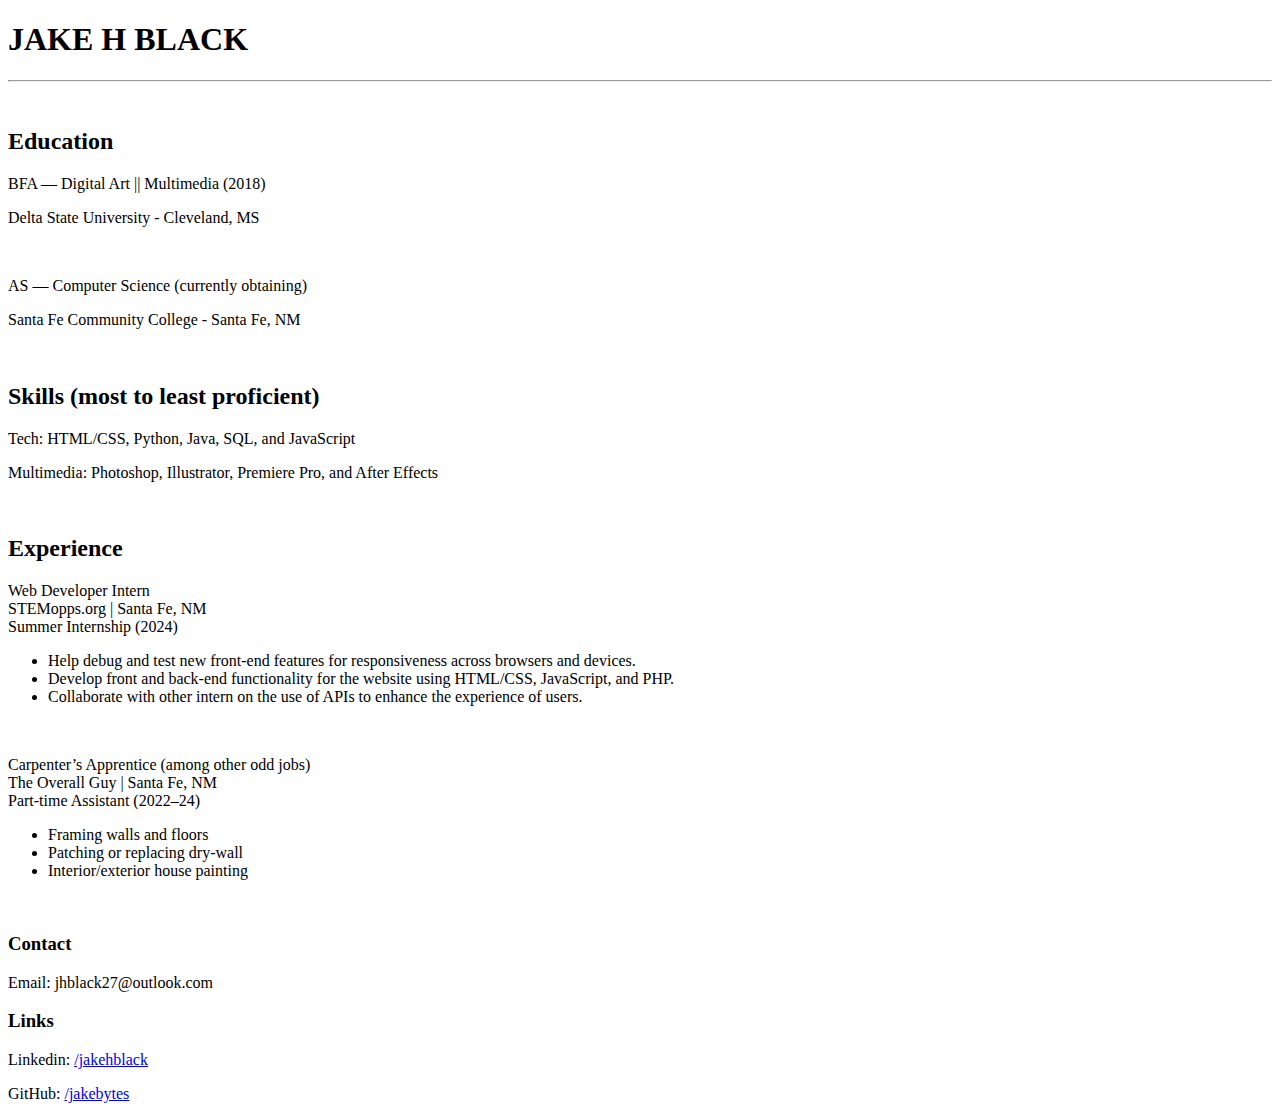
==== docs/index.html @ 110c7e3d "Moves index.html to /docs" ====
<!DOCTYPE html>
<html lang="en-US">
<head>
  <meta charset="utf-8"/>
  <meta name="viewport" content="width=device-width"/>
  <title>My Resume</title>
  <link rel="stylesheet" href="stylesheet.css">
</head>
<body>
  <h1>JAKE H BLACK</h1>
  <hr/>
  <br>
  
  <h2>Education</h2>
  <p>BFA — Digital Art || Multimedia (2018)</p>
  <p>Delta State University - Cleveland, MS</p>
  <br>

  <p>AS — Computer Science (currently obtaining)</p>
  <p>Santa Fe Community College - Santa Fe, NM</p>
  <br>

  <h2>Skills (most to least proficient)</h2>
  <p>Tech: HTML/CSS, Python, Java, SQL, and JavaScript</p>
  <p>Multimedia: Photoshop, Illustrator, Premiere Pro, and After Effects</p>
  <br>

  <h2>Experience</h2>
  <p>Web Developer Intern<br>
     STEMopps.org | Santa Fe, NM<br>
     Summer Internship (2024)
  </p>
  <ul>
    <li>Help debug and test new front-end features for responsiveness across browsers and devices.</li>
    <li>Develop front and back-end functionality for the website using HTML/CSS, JavaScript, and PHP.</li>
    <li>Collaborate with other intern on the use of APIs to enhance the experience of users.</li>
  </ul>
  <br>

  <p>Carpenter’s Apprentice (among other odd jobs)<br>
     The Overall Guy | Santa Fe, NM<br>
     Part-time Assistant (2022–24)
  </p>
  <ul>
    <li>Framing walls and floors</li>
    <li>Patching or replacing dry-wall</li>
    <li>Interior/exterior house painting</li>
  </ul>
  <br>

  <h3>Contact</h3>
  <p>Email: jhblack27@outlook.com</p>
  <h3>Links</h3>
  <p>Linkedin: <a href="https://www.linkedin.com/in/jakehblack">/jakehblack</a></p>
  <p>GitHub: <a href="https://github.com/jakebytes">/jakebytes</a></p>
</body>
</html>
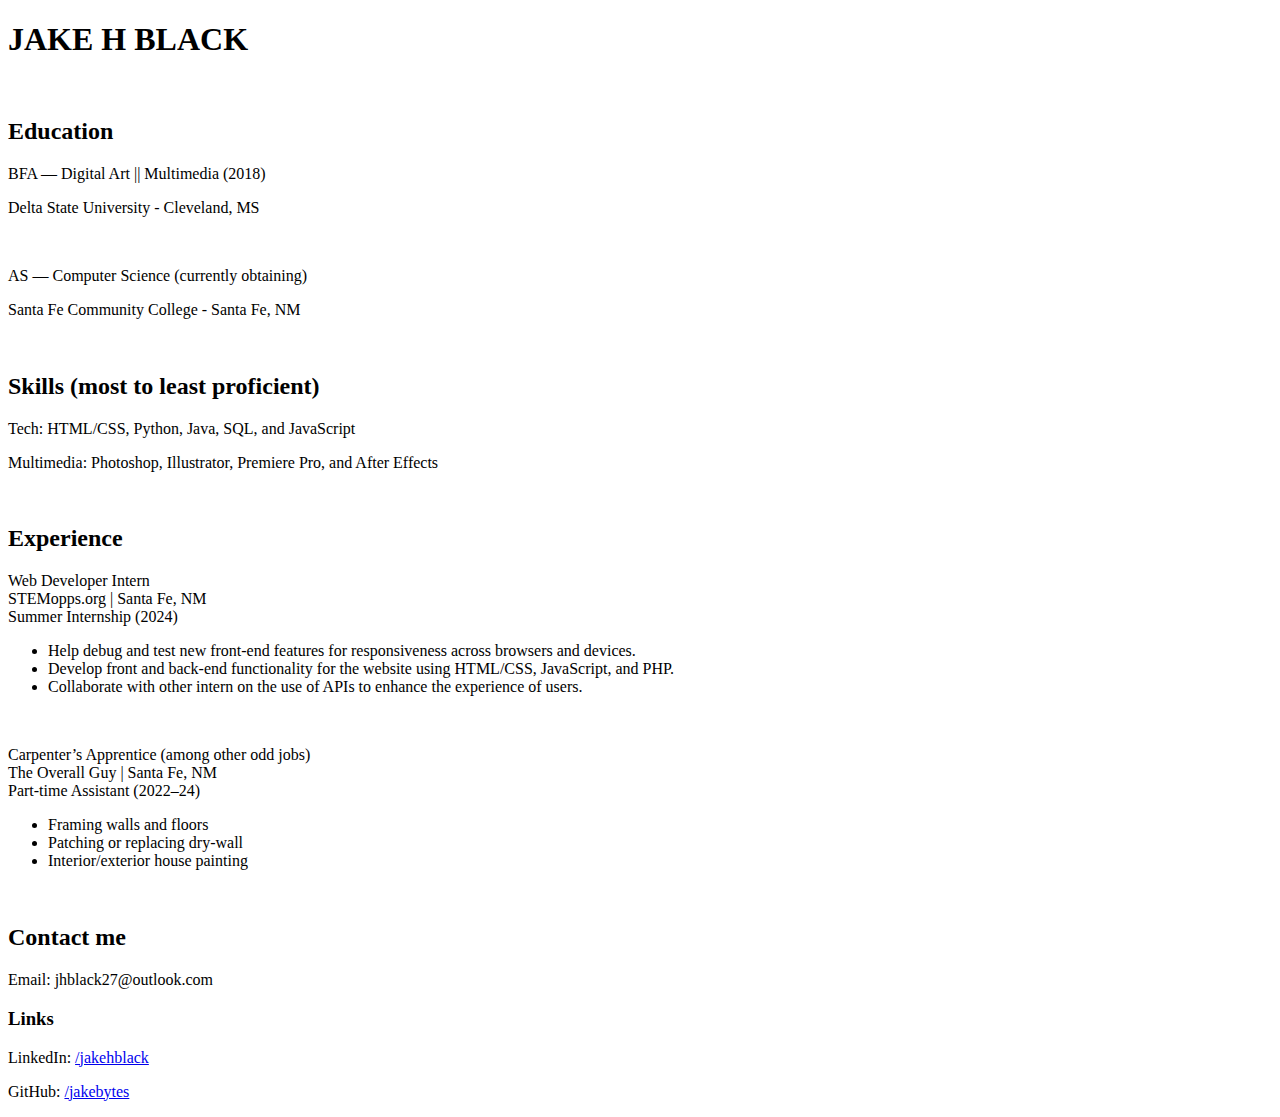
==== commit d55291f0: "Updates index.html" ====
--- a/docs/index.html
+++ b/docs/index.html
@@ -4,13 +4,13 @@
   <meta charset="utf-8"/>
   <meta name="viewport" content="width=device-width"/>
   <title>My Resume</title>
-  <link rel="stylesheet" href="stylesheet.css">
+  <link rel="stylesheet" href="style.css">
 </head>
 <body>
   <h1>JAKE H BLACK</h1>
-  <hr/>
+  <div class="h-line"></div>
   <br>
-  
+
   <h2>Education</h2>
   <p>BFA — Digital Art || Multimedia (2018)</p>
   <p>Delta State University - Cleveland, MS</p>
@@ -48,10 +48,10 @@
   </ul>
   <br>
 
-  <h3>Contact</h3>
+  <h2>Contact me</h2>
   <p>Email: jhblack27@outlook.com</p>
   <h3>Links</h3>
-  <p>Linkedin: <a href="https://www.linkedin.com/in/jakehblack">/jakehblack</a></p>
+  <p>LinkedIn: <a href="https://www.linkedin.com/in/jakehblack">/jakehblack</a></p>
   <p>GitHub: <a href="https://github.com/jakebytes">/jakebytes</a></p>
 </body>
 </html>
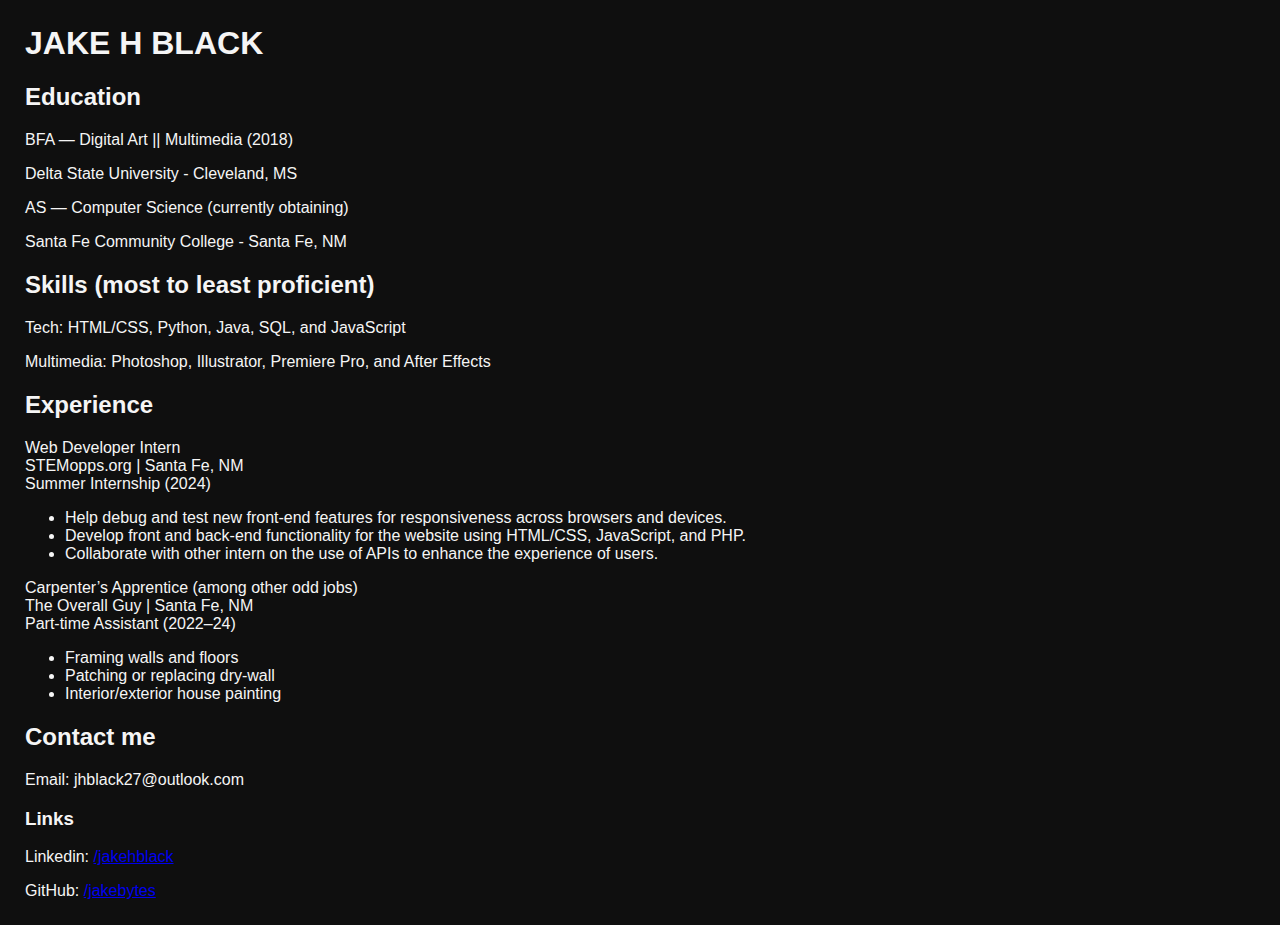
==== commit 0431be14: "Adds more divs" ====
--- a/docs/index.html
+++ b/docs/index.html
@@ -7,51 +7,52 @@
   <link rel="stylesheet" href="style.css">
 </head>
 <body>
-  <h1>JAKE H BLACK</h1>
-  <div class="h-line"></div>
-  <br>
+  <div class="full-name">
+    <h1>JAKE H BLACK</h1>
+  </div>
 
-  <h2>Education</h2>
-  <p>BFA — Digital Art || Multimedia (2018)</p>
-  <p>Delta State University - Cleveland, MS</p>
-  <br>
+  <div class="education">
+    <h2>Education</h2>
+    <p>BFA — Digital Art || Multimedia (2018)</p>
+    <p>Delta State University - Cleveland, MS</p>
 
-  <p>AS — Computer Science (currently obtaining)</p>
-  <p>Santa Fe Community College - Santa Fe, NM</p>
-  <br>
+    <p>AS — Computer Science (currently obtaining)</p>
+    <p>Santa Fe Community College - Santa Fe, NM</p>
 
-  <h2>Skills (most to least proficient)</h2>
-  <p>Tech: HTML/CSS, Python, Java, SQL, and JavaScript</p>
-  <p>Multimedia: Photoshop, Illustrator, Premiere Pro, and After Effects</p>
-  <br>
+    <h2>Skills (most to least proficient)</h2>
+    <p>Tech: HTML/CSS, Python, Java, SQL, and JavaScript</p>
+    <p>Multimedia: Photoshop, Illustrator, Premiere Pro, and After Effects</p>
+  </div>
 
-  <h2>Experience</h2>
-  <p>Web Developer Intern<br>
-     STEMopps.org | Santa Fe, NM<br>
-     Summer Internship (2024)
-  </p>
-  <ul>
-    <li>Help debug and test new front-end features for responsiveness across browsers and devices.</li>
-    <li>Develop front and back-end functionality for the website using HTML/CSS, JavaScript, and PHP.</li>
-    <li>Collaborate with other intern on the use of APIs to enhance the experience of users.</li>
-  </ul>
-  <br>
+  <div class="experience">
+    <h2>Experience</h2>
+    <p>Web Developer Intern<br>
+      STEMopps.org | Santa Fe, NM<br>
+      Summer Internship (2024)
+    </p>
+    <ul>
+      <li>Help debug and test new front-end features for responsiveness across browsers and devices.</li>
+      <li>Develop front and back-end functionality for the website using HTML/CSS, JavaScript, and PHP.</li>
+      <li>Collaborate with other intern on the use of APIs to enhance the experience of users.</li>
+    </ul>
 
-  <p>Carpenter’s Apprentice (among other odd jobs)<br>
-     The Overall Guy | Santa Fe, NM<br>
-     Part-time Assistant (2022–24)
-  </p>
-  <ul>
-    <li>Framing walls and floors</li>
-    <li>Patching or replacing dry-wall</li>
-    <li>Interior/exterior house painting</li>
-  </ul>
-  <br>
+    <p>Carpenter’s Apprentice (among other odd jobs)<br>
+      The Overall Guy | Santa Fe, NM<br>
+      Part-time Assistant (2022–24)
+    </p>
+    <ul>
+      <li>Framing walls and floors</li>
+      <li>Patching or replacing dry-wall</li>
+      <li>Interior/exterior house painting</li>
+    </ul>
+  </div>
 
-  <h2>Contact me</h2>
-  <p>Email: jhblack27@outlook.com</p>
-  <h3>Links</h3>
-  <p>LinkedIn: <a href="https://www.linkedin.com/in/jakehblack">/jakehblack</a></p>
-  <p>GitHub: <a href="https://github.com/jakebytes">/jakebytes</a></p>
+  <div class="contact">
+    <h2>Contact me</h2>
+    <p>Email: jhblack27@outlook.com</p>
+    <h3>Links</h3>
+    <p>Linkedin: <a href="https://www.linkedin.com/in/jakehblack">/jakehblack</a></p>
+    <p>GitHub: <a href="https://github.com/jakebytes">/jakebytes</a></p>
+  </div>
 </body>
 </html>
--- a/docs/style.css
+++ b/docs/style.css
@@ -0,0 +1,14 @@
+body {
+  background-color: rgb(15, 15, 15);
+  font-family: Verdana, sans-serif;
+  font-size: 1em;
+  color: rgb(245, 245, 245);
+  margin: 25px;
+}
+
+.h-line { 
+  border-bottom-style: solid;
+  border-width: 1px;
+  border-color: rgb(192, 192, 192);
+  width: 60%;
+}
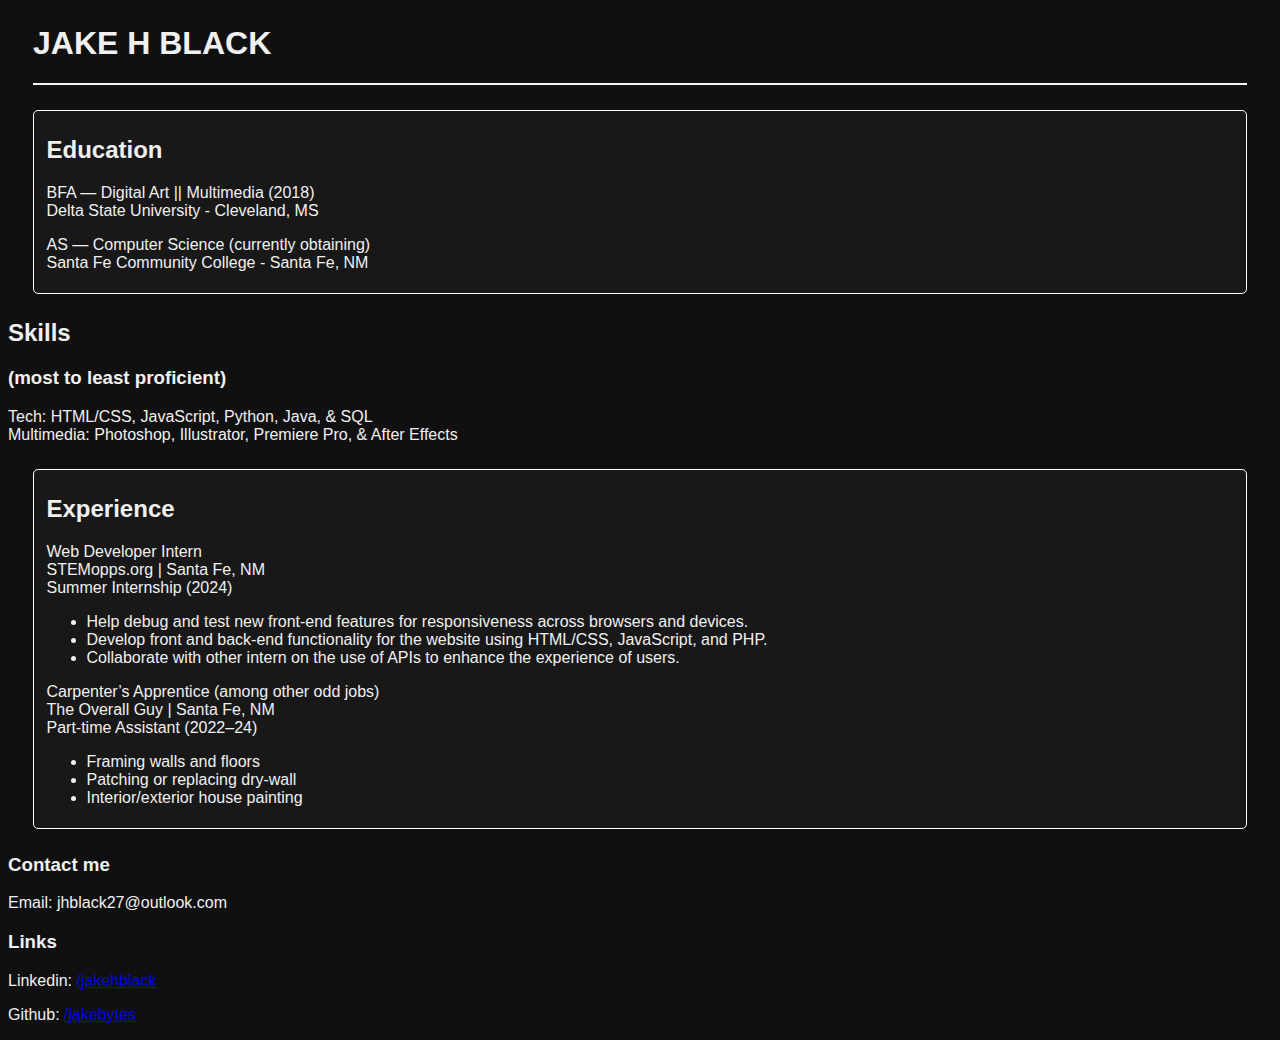
==== commit 321b0d9c: "Updates index.html" ====
--- a/docs/index.html
+++ b/docs/index.html
@@ -13,22 +13,29 @@
 
   <div class="education">
     <h2>Education</h2>
-    <p>BFA — Digital Art || Multimedia (2018)</p>
-    <p>Delta State University - Cleveland, MS</p>
+    <p>BFA — Digital Art || Multimedia (2018)<br>
+       Delta State University - Cleveland, MS
+    </p>
+    <p>AS — Computer Science (currently obtaining)<br>
+       Santa Fe Community College - Santa Fe, NM
+    </p>
+  </div>
 
-    <p>AS — Computer Science (currently obtaining)</p>
-    <p>Santa Fe Community College - Santa Fe, NM</p>
-
-    <h2>Skills (most to least proficient)</h2>
-    <p>Tech: HTML/CSS, Python, Java, SQL, and JavaScript</p>
-    <p>Multimedia: Photoshop, Illustrator, Premiere Pro, and After Effects</p>
+  <div class="skills">
+    <div class="skills-header">
+      <h2>Skills</h2>
+      <h3>(most to least proficient)</h3>
+    </div>
+    <p>Tech: HTML/CSS, JavaScript, Python, Java, & SQL<br>
+       Multimedia: Photoshop, Illustrator, Premiere Pro, & After Effects
+    </p>
   </div>
 
   <div class="experience">
     <h2>Experience</h2>
     <p>Web Developer Intern<br>
-      STEMopps.org | Santa Fe, NM<br>
-      Summer Internship (2024)
+       STEMopps.org | Santa Fe, NM<br>
+       Summer Internship (2024)
     </p>
     <ul>
       <li>Help debug and test new front-end features for responsiveness across browsers and devices.</li>
@@ -37,8 +44,8 @@
     </ul>
 
     <p>Carpenter’s Apprentice (among other odd jobs)<br>
-      The Overall Guy | Santa Fe, NM<br>
-      Part-time Assistant (2022–24)
+       The Overall Guy | Santa Fe, NM<br>
+       Part-time Assistant (2022–24)
     </p>
     <ul>
       <li>Framing walls and floors</li>
@@ -47,12 +54,12 @@
     </ul>
   </div>
 
-  <div class="contact">
-    <h2>Contact me</h2>
+  <div class="contacts">
+    <h3>Contact me</h3>
     <p>Email: jhblack27@outlook.com</p>
     <h3>Links</h3>
     <p>Linkedin: <a href="https://www.linkedin.com/in/jakehblack">/jakehblack</a></p>
-    <p>GitHub: <a href="https://github.com/jakebytes">/jakebytes</a></p>
+    <p>Github: <a href="https://github.com/jakebytes">/jakebytes</a></p>
   </div>
 </body>
 </html>
--- a/docs/style.css
+++ b/docs/style.css
@@ -1,14 +1,37 @@
 body {
-  background-color: rgb(15, 15, 15);
+  background-color: rgb(16, 16, 16);
   font-family: Verdana, sans-serif;
   font-size: 1em;
-  color: rgb(245, 245, 245);
-  margin: 25px;
+  color: rgb(240, 240, 240);
 }
 
-.h-line { 
+.full-name {
+  margin: 25px;
   border-bottom-style: solid;
-  border-width: 1px;
-  border-color: rgb(192, 192, 192);
-  width: 60%;
+  border-width: 2px;
+  border-color: rgb(248, 248, 248);
 }
+
+.education {
+  margin: 25px;
+  padding: 5px 12.5px 5px;
+  background-color: rgb(24, 24, 24);
+  border: 0.5px solid rgb(255, 255, 255);
+  border-radius: 5px;
+}
+
+.experience {
+  margin: 25px;
+  padding: 5px 12.5px 5px;
+  background-color: rgb(24, 24, 24);
+  border: 0.5px solid rgb(255, 255, 255);
+  border-radius: 5px;
+}
+
+.contact {
+  margin: 25px;
+  padding: 5px 12.5px 5px;
+  background-color: rgb(24, 24, 24);
+  border: 0.5px solid rgb(255, 255, 255);
+  border-radius: 5px;
+}
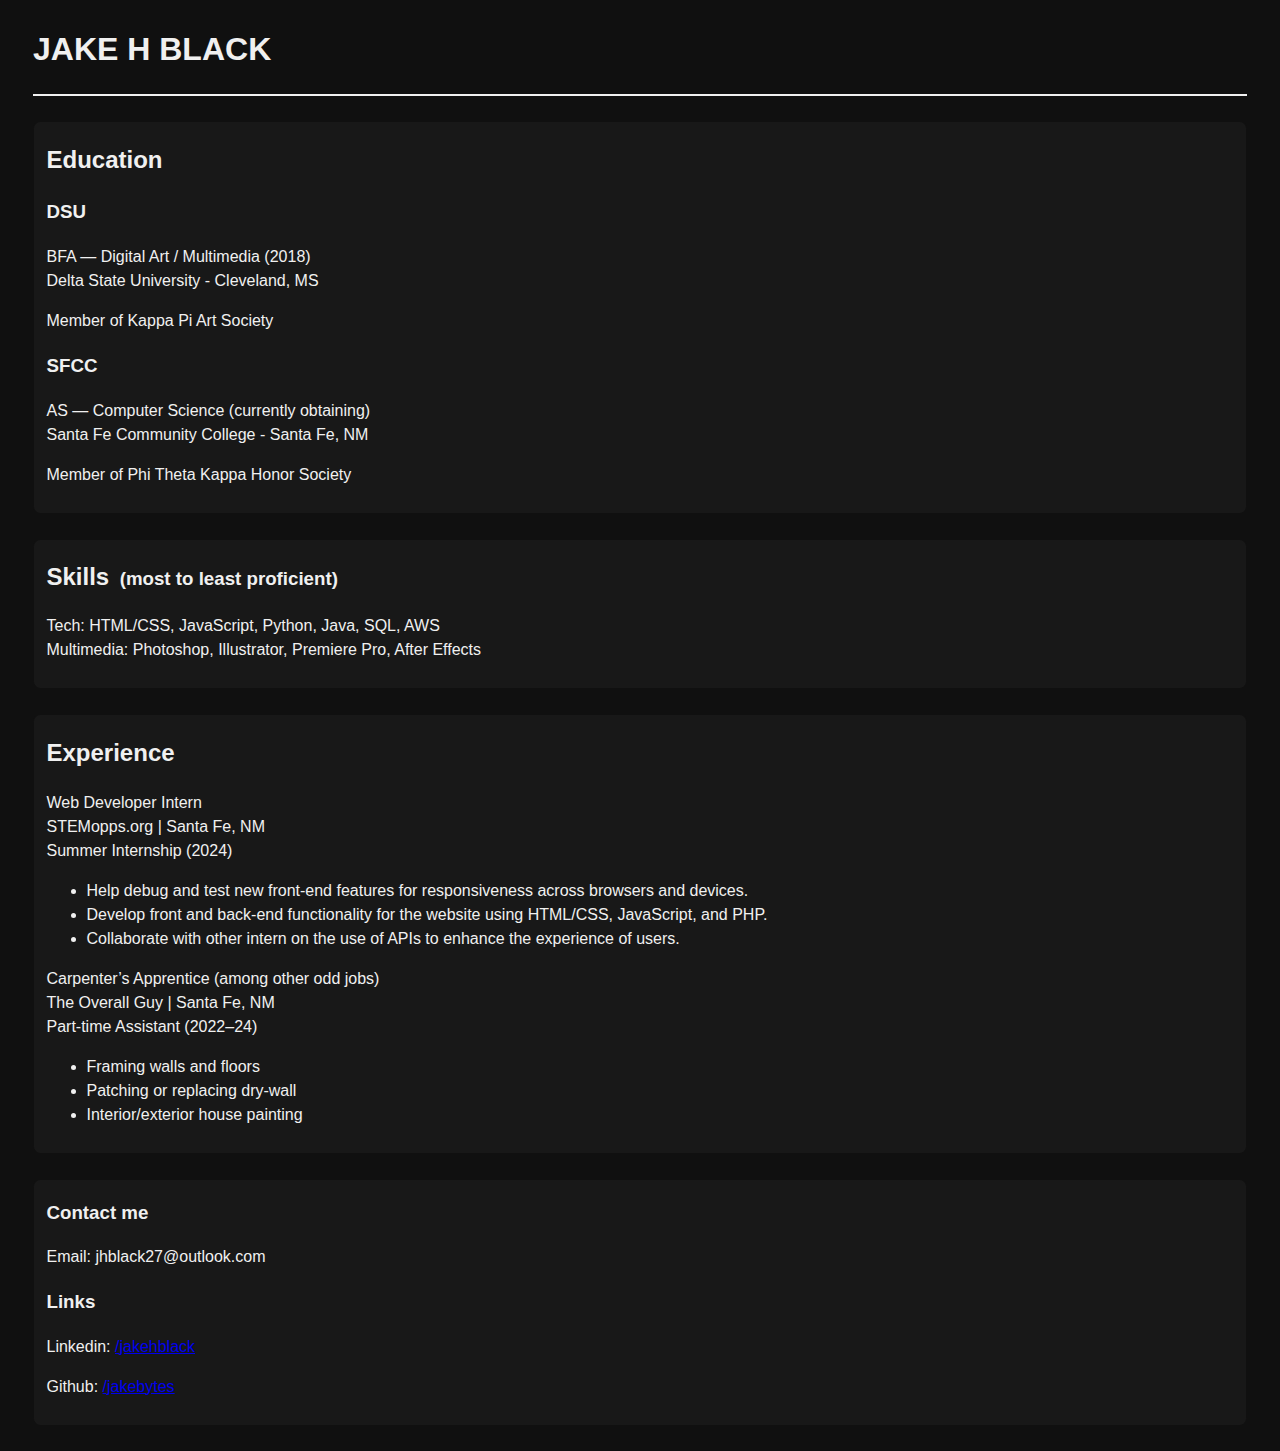
==== commit b02ee3bd: "Updates index.html" ====
--- a/docs/index.html
+++ b/docs/index.html
@@ -13,12 +13,16 @@
 
   <div class="education">
     <h2>Education</h2>
-    <p>BFA — Digital Art || Multimedia (2018)<br>
+    <h3>DSU</h3>
+    <p>BFA — Digital Art / Multimedia (2018)<br>
        Delta State University - Cleveland, MS
     </p>
+    <p class="member-of">Member of Kappa Pi Art Society</p>
+    <h3>SFCC</h3>
     <p>AS — Computer Science (currently obtaining)<br>
        Santa Fe Community College - Santa Fe, NM
     </p>
+    <p class="member-of">Member of Phi Theta Kappa Honor Society</p>
   </div>
 
   <div class="skills">
@@ -26,8 +30,8 @@
       <h2>Skills</h2>
       <h3>(most to least proficient)</h3>
     </div>
-    <p>Tech: HTML/CSS, JavaScript, Python, Java, & SQL<br>
-       Multimedia: Photoshop, Illustrator, Premiere Pro, & After Effects
+    <p>Tech: HTML/CSS, JavaScript, Python, Java, SQL, AWS<br>
+       Multimedia: Photoshop, Illustrator, Premiere Pro, After Effects
     </p>
   </div>
 
--- a/docs/style.css
+++ b/docs/style.css
@@ -3,35 +3,50 @@
   font-family: Verdana, sans-serif;
   font-size: 1em;
   color: rgb(240, 240, 240);
+  line-height: 1.50;
 }
 
 .full-name {
   margin: 25px;
   border-bottom-style: solid;
   border-width: 2px;
-  border-color: rgb(248, 248, 248);
+  border-color: rgb(240, 240, 240);
 }
 
 .education {
+  background-color: rgb(24, 24, 24);
+  border: 1px solid rgb(16, 16, 16);
+  border-radius: 7.5px;
   margin: 25px;
-  padding: 5px 12.5px 5px;
+  padding: 0px 12.5px 10px;
+}
+
+.skills-header h2, .skills-header h3 {
+  display: inline-block;
+  margin-right: 0.25em;
+  margin-bottom: 2.5px;
+}
+
+.skills {
   background-color: rgb(24, 24, 24);
-  border: 0.5px solid rgb(255, 255, 255);
-  border-radius: 5px;
+  border: 1px solid rgb(16, 16, 16);
+  border-radius: 7.5px;
+  margin: 25px;
+  padding: 0px 12.5px 10px;
 }
 
 .experience {
+  background-color: rgb(24, 24, 24);
+  border: 1px solid rgb(16, 16, 16);
+  border-radius: 7.5px;
   margin: 25px;
-  padding: 5px 12.5px 5px;
-  background-color: rgb(24, 24, 24);
-  border: 0.5px solid rgb(255, 255, 255);
-  border-radius: 5px;
+  padding: 0px 12.5px 10px;
 }
 
-.contact {
+.contacts {
+  background-color: rgb(24, 24, 24);
+  border: 1px solid rgb(16, 16, 16);
+  border-radius: 7.5px;
   margin: 25px;
-  padding: 5px 12.5px 5px;
-  background-color: rgb(24, 24, 24);
-  border: 0.5px solid rgb(255, 255, 255);
-  border-radius: 5px;
+  padding: 0px 12.5px 10px;
 }
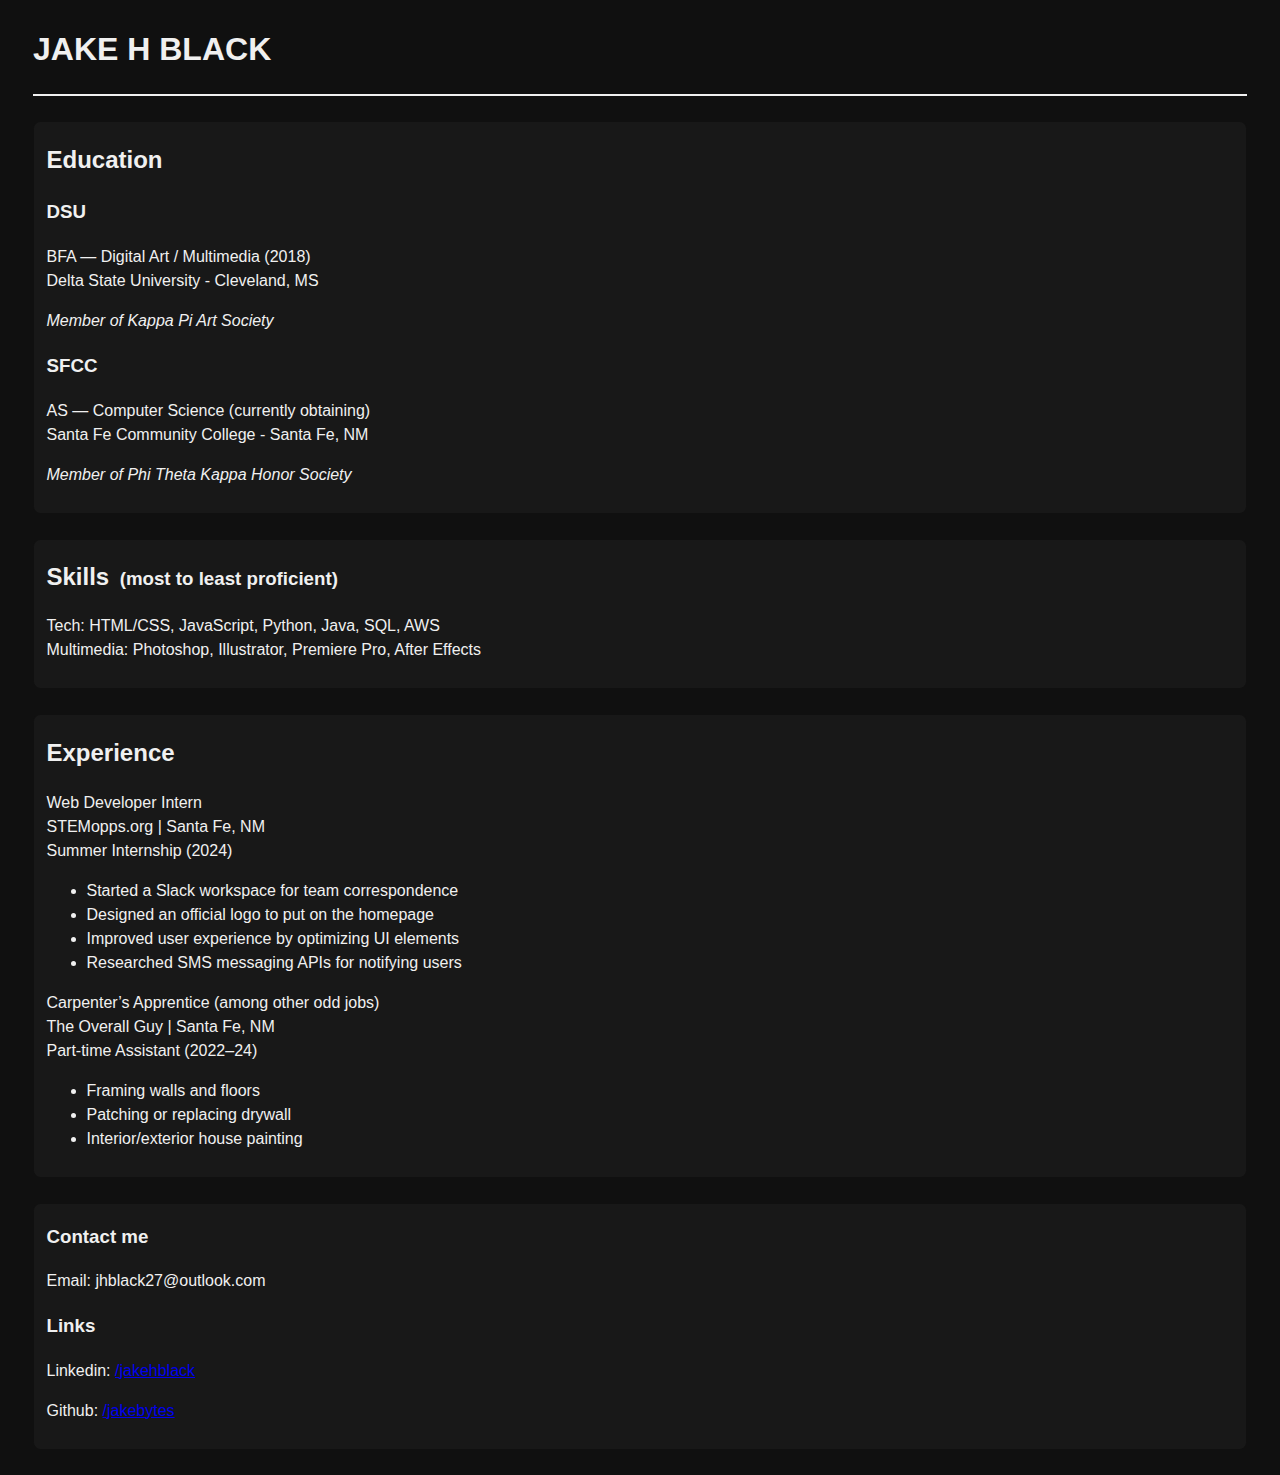
==== commit b747d60f: "Updates index.html" ====
--- a/docs/index.html
+++ b/docs/index.html
@@ -42,9 +42,10 @@
        Summer Internship (2024)
     </p>
     <ul>
-      <li>Help debug and test new front-end features for responsiveness across browsers and devices.</li>
-      <li>Develop front and back-end functionality for the website using HTML/CSS, JavaScript, and PHP.</li>
-      <li>Collaborate with other intern on the use of APIs to enhance the experience of users.</li>
+      <li>Started a Slack workspace for team correspondence</li>
+      <li>Designed an official logo to put on the homepage</li>
+      <li>Improved user experience by optimizing UI elements</li>
+      <li>Researched SMS messaging APIs for notifying users</li>
     </ul>
 
     <p>Carpenter’s Apprentice (among other odd jobs)<br>
@@ -53,7 +54,7 @@
     </p>
     <ul>
       <li>Framing walls and floors</li>
-      <li>Patching or replacing dry-wall</li>
+      <li>Patching or replacing drywall</li>
       <li>Interior/exterior house painting</li>
     </ul>
   </div>
--- a/docs/style.css
+++ b/docs/style.css
@@ -15,10 +15,14 @@
 
 .education {
   background-color: rgb(24, 24, 24);
-  border: 1px solid rgb(16, 16, 16);
+  border: 0.5px solid rgb(16, 16, 16);
   border-radius: 7.5px;
   margin: 25px;
   padding: 0px 12.5px 10px;
+}
+
+.member-of {
+  font-style: italic;
 }
 
 .skills-header h2, .skills-header h3 {
@@ -29,7 +33,7 @@
 
 .skills {
   background-color: rgb(24, 24, 24);
-  border: 1px solid rgb(16, 16, 16);
+  border: 0.5px solid rgb(16, 16, 16);
   border-radius: 7.5px;
   margin: 25px;
   padding: 0px 12.5px 10px;
@@ -37,7 +41,7 @@
 
 .experience {
   background-color: rgb(24, 24, 24);
-  border: 1px solid rgb(16, 16, 16);
+  border: 0.5px solid rgb(16, 16, 16);
   border-radius: 7.5px;
   margin: 25px;
   padding: 0px 12.5px 10px;
@@ -45,7 +49,7 @@
 
 .contacts {
   background-color: rgb(24, 24, 24);
-  border: 1px solid rgb(16, 16, 16);
+  border: 0.5px solid rgb(16, 16, 16);
   border-radius: 7.5px;
   margin: 25px;
   padding: 0px 12.5px 10px;
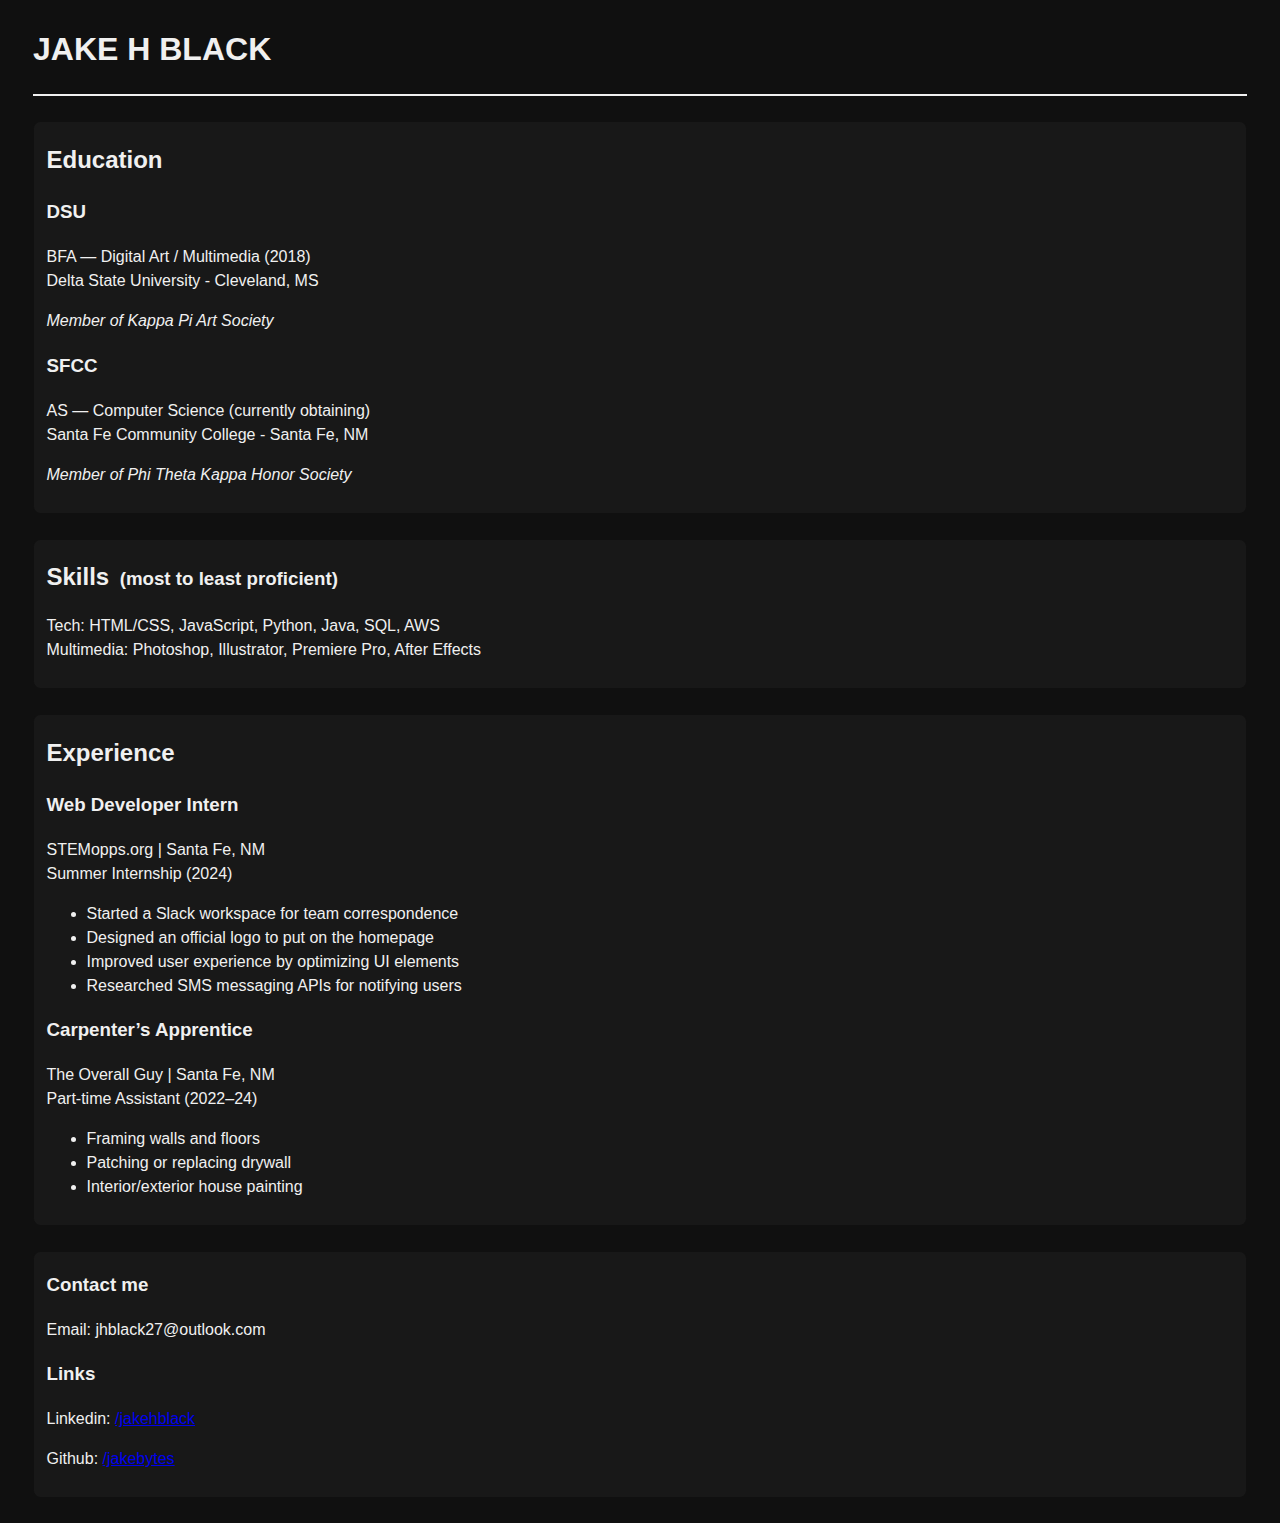
==== commit 54a611a5: "Minor changes to index.html" ====
--- a/docs/index.html
+++ b/docs/index.html
@@ -37,8 +37,8 @@
 
   <div class="experience">
     <h2>Experience</h2>
-    <p>Web Developer Intern<br>
-       STEMopps.org | Santa Fe, NM<br>
+    <h3>Web Developer Intern</h3>
+    <p>STEMopps.org | Santa Fe, NM<br>
        Summer Internship (2024)
     </p>
     <ul>
@@ -47,9 +47,8 @@
       <li>Improved user experience by optimizing UI elements</li>
       <li>Researched SMS messaging APIs for notifying users</li>
     </ul>
-
-    <p>Carpenter’s Apprentice (among other odd jobs)<br>
-       The Overall Guy | Santa Fe, NM<br>
+    <h3>Carpenter’s Apprentice</h3>
+    <p>The Overall Guy | Santa Fe, NM<br>
        Part-time Assistant (2022–24)
     </p>
     <ul>
